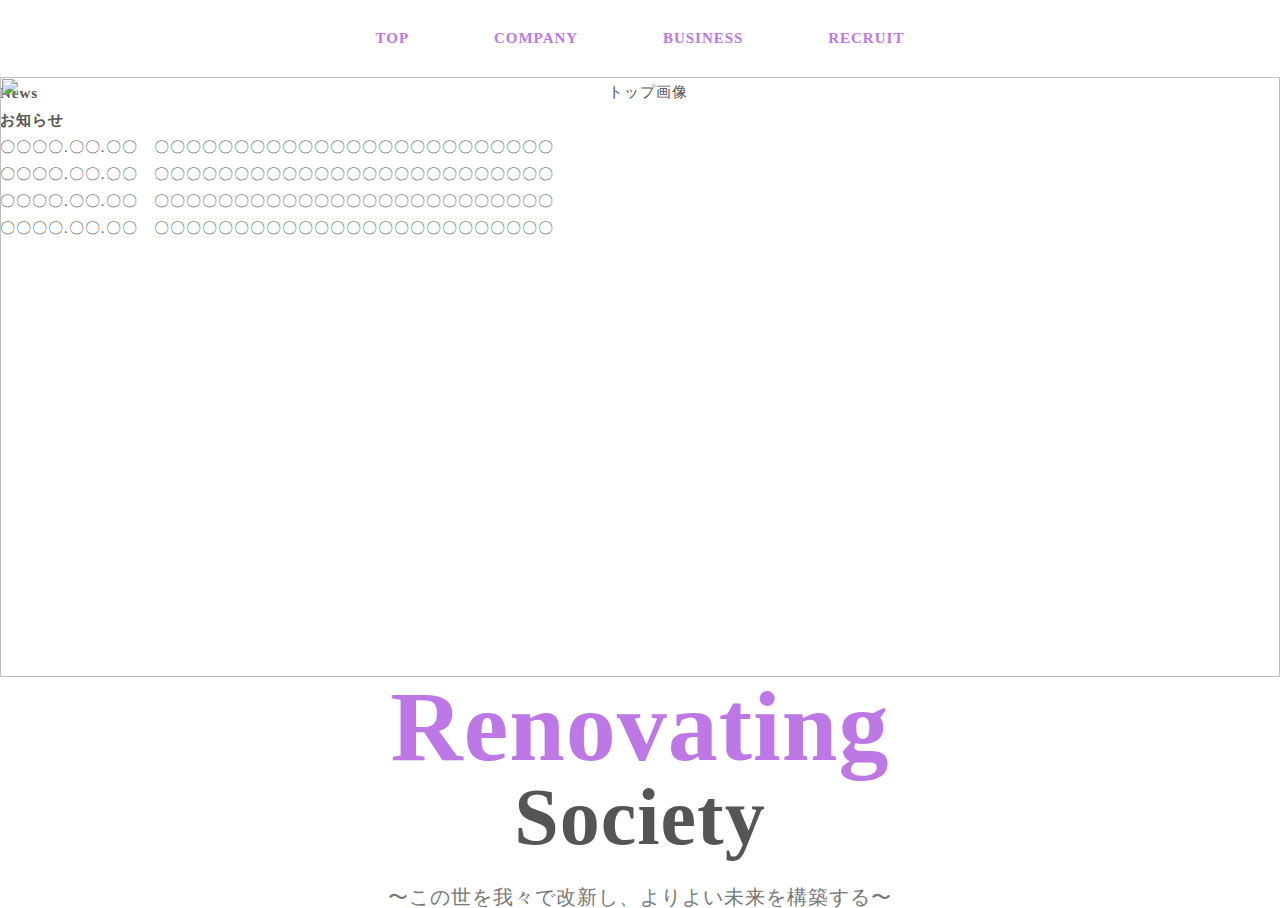
==== index.html @ d53bc456 "Initial commit" ====
<head>
  <meta charset="UTF-8" />
  <title>プログラミング教材「CODESTAR」</title>
  <meta name="description" content="HP1のページです。" />
  <meta name="keywords" content="IT,プログラミング,コミュニティ" />
  <meta name="viewport" content="width=device-width, initial-scale=1.0" />
  <meta property="og:title" content="プログラミング教材「CODESTAR」" />
  <meta property="og:type" content="article" />
  <meta property="og:image" content="img/logo.png" />
  <meta property="og:description" content="HP1のページです。" />
  <meta property="og:site_name" content="プログラミング教材" />
  <link rel="icon" href="#" />
  <link rel="apple-touch-icon" sizes="180×180" href="img/logo.png" />
  <link rel="stylesheet" type="text/css" href="css/reset.css" />
  <link rel="stylesheet" type="text/css" href="css/common1.css" />
  <link rel="stylesheet" type="text/css" href="css/index.css" />
</head>
<body>
  <header>
    <div class="header_all">
      <div class="header_inner">
        <nav>
          <ul class="header_list">
            <li><a href="index.html" class="color">TOP</a></li>
            <li><a href="html/company.html" class="color">COMPANY</a></li>
            <li><a href="html/business.html" class="color">BUSINESS</a></li>
            <li><a href="html/recruit.html" class="color">RECRUIT</a></li>
          </ul>
        </nav>
      </div>
      <div class="top_inner">
        <img src="img/top.ng" alt="トップ画像" />
        <div class="top_title">
          <h1>Renovating</h1>
          <h2>Society</h2>
          <p>〜この世を我々で改新し、よりよい未来を構築する〜</p>
        </div>
      </div>
    </div>
  </header>

  <main>
    <section class="news section">
      <h3>News<br /><small>お知らせ</small></h3>
      <ul class="news_list">
        <li>
          〇〇〇〇.〇〇.〇〇　〇〇〇〇〇〇〇〇〇〇〇〇〇〇〇〇〇〇〇〇〇〇〇〇〇
        </li>
        <li>
          〇〇〇〇.〇〇.〇〇　〇〇〇〇〇〇〇〇〇〇〇〇〇〇〇〇〇〇〇〇〇〇〇〇〇
        </li>
        <li>
          〇〇〇〇.〇〇.〇〇　〇〇〇〇〇〇〇〇〇〇〇〇〇〇〇〇〇〇〇〇〇〇〇〇〇
        </li>
        <li>
          〇〇〇〇.〇〇.〇〇　〇〇〇〇〇〇〇〇〇〇〇〇〇〇〇〇〇〇〇〇〇〇〇〇〇
        </li>
      </ul>
    </section>
  </main>
</body>
---- css/common1.css ----
@charset "utf-8";
body {
  font-size: 15px;
  line-height: 1.8;
  letter-spacing: 1px;
  word-break: break-all;
  color: #555;
}

a {
  text-decoration: none;
  color: #555;
}

li {
  list-style: none;
}

.header_all {
  width: 100%;
  position: relative;
  height: 80px;
}

.header_list {
  text-align: center;
}

.header_list li {
  display: inline-block;
  font-weight: bold;
  margin: 25px 40px;
}

.header_list li:hover {
  opacity: 0.5;
}

.color {
  color: rgb(189, 120, 230);
}

.top_inner {
  text-align: center;
}

.top_inner img {
  width: 100%;
  height: 600px;
}

.top_title {
  position: relative;
  line-height: 1;
}

.top_title  h1 {
  font-size: 100px;
  color: rgb(189, 120, 230);
}

.top_title  h2 {
  font-size: 80px;
}

.top_title p {
  font-size: 20px;
  color: #777;
  position: relative;
  top: 30px;
}
---- css/index.css ----
@charset "utf-8";
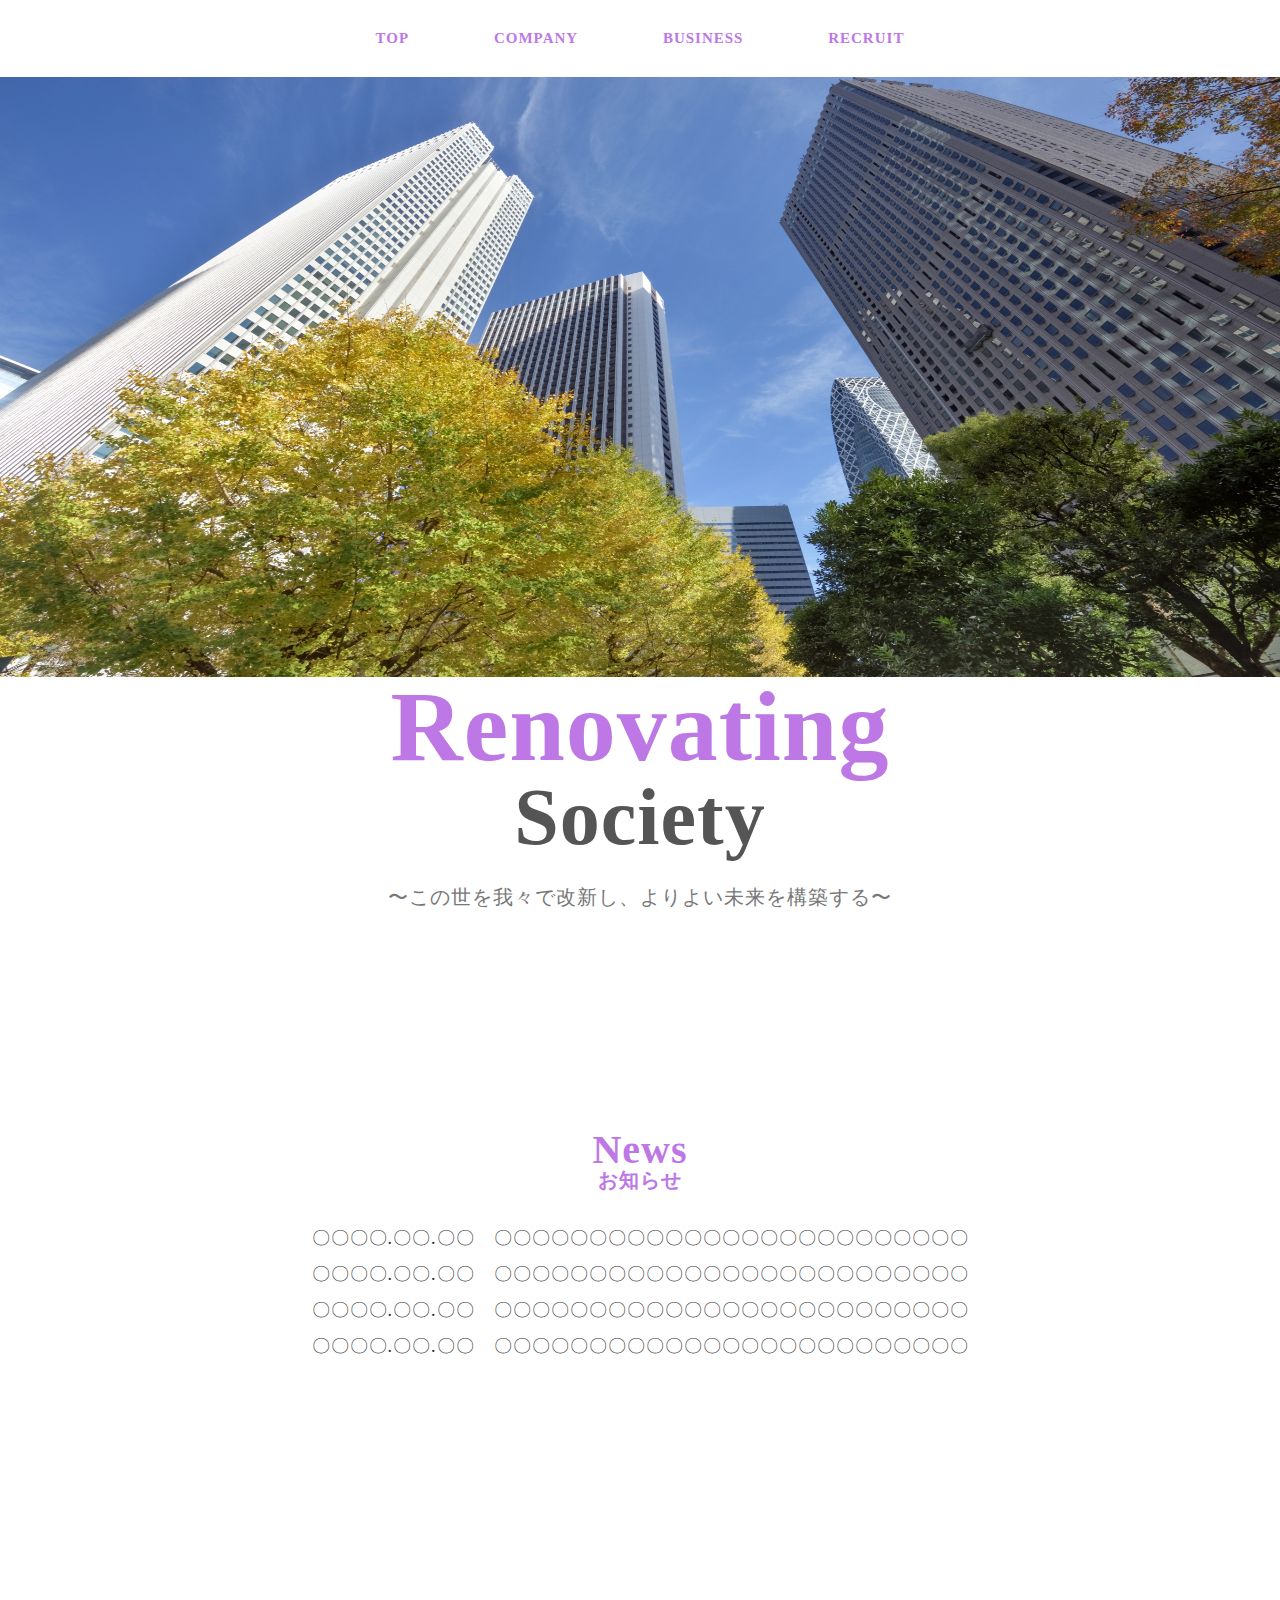
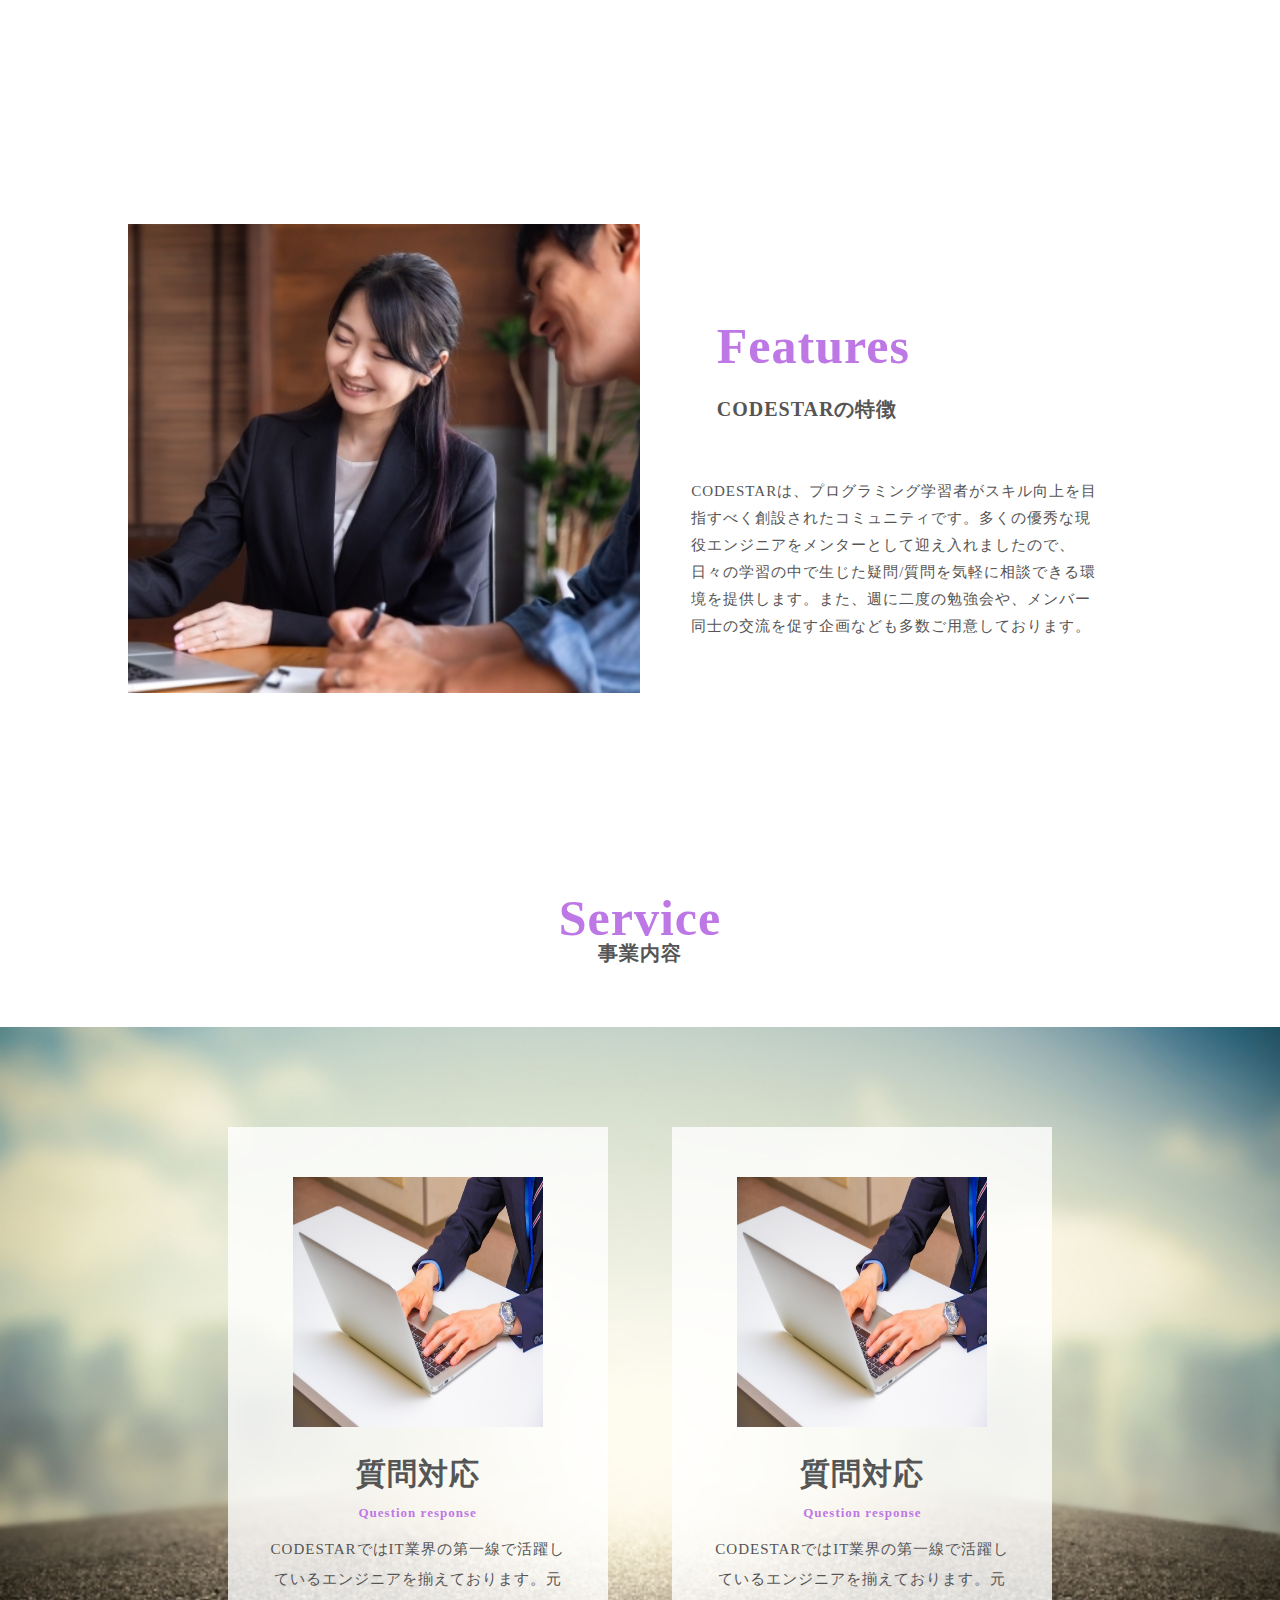
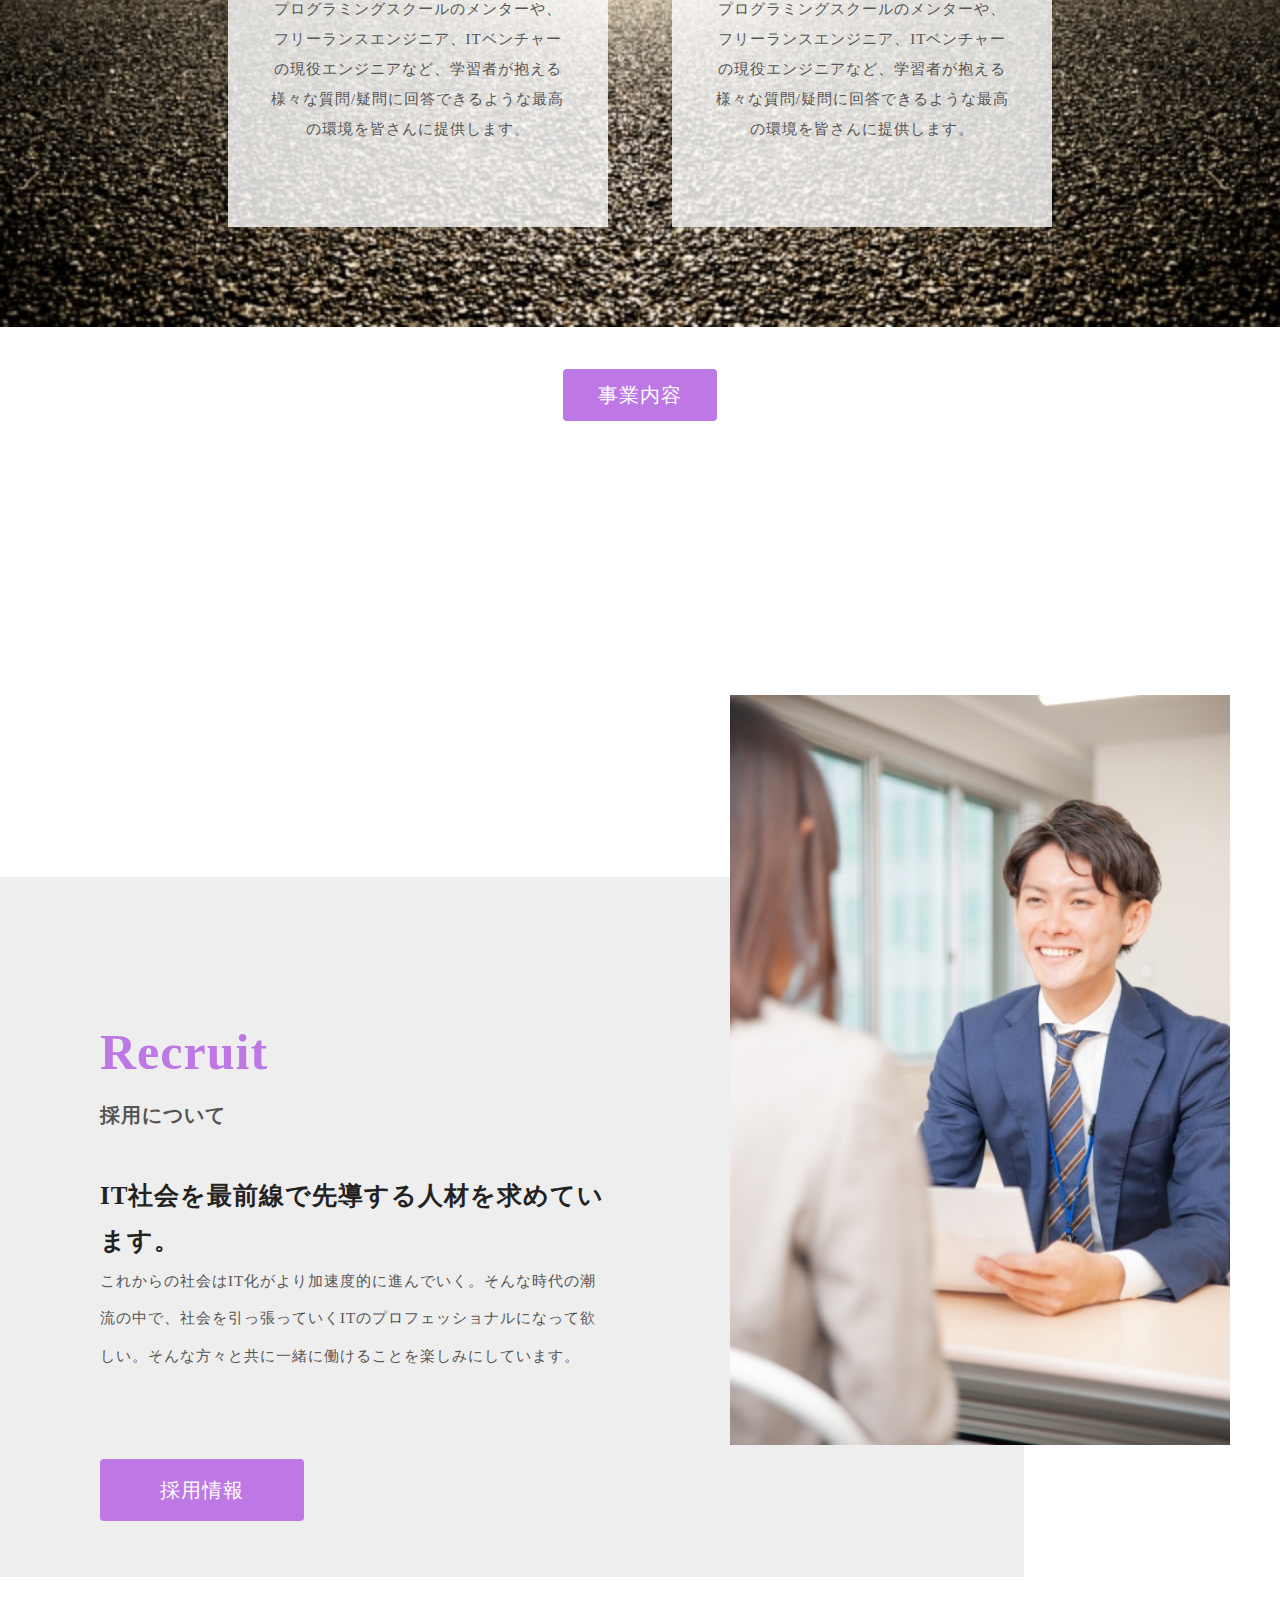
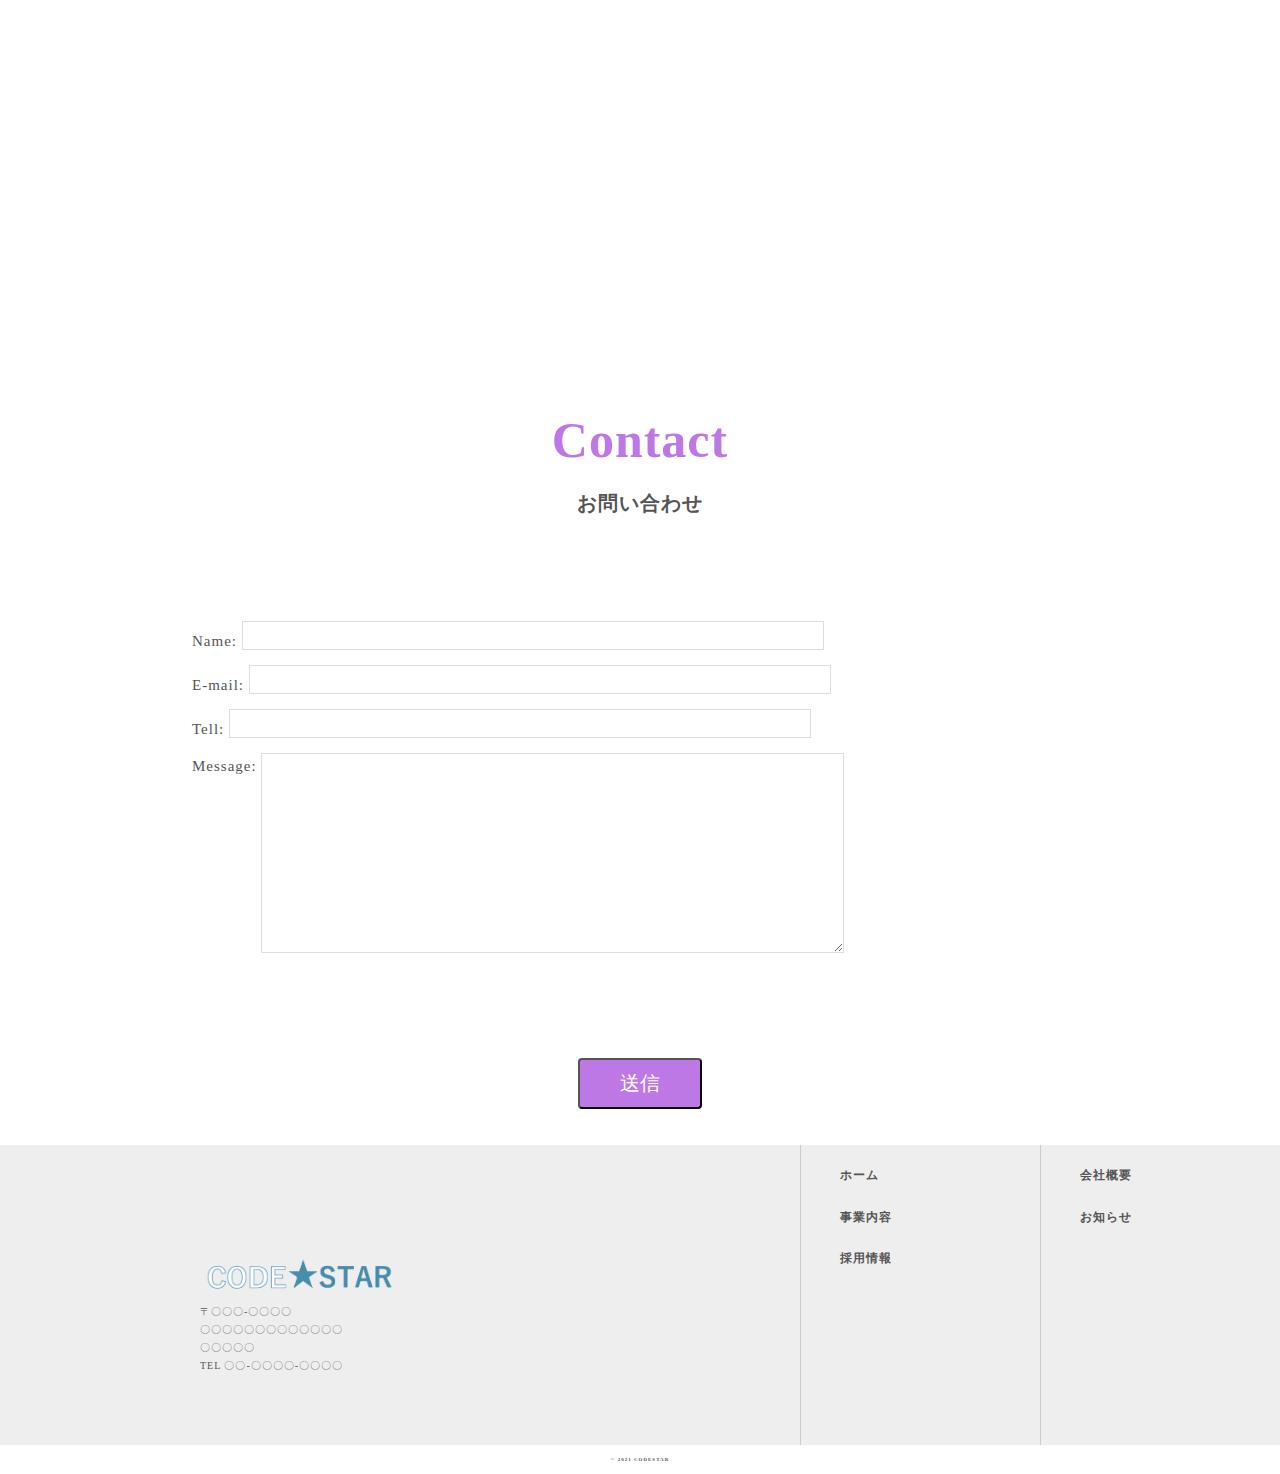
==== commit d9b6a147: "~business_bg ADD" ====
--- a/index.html
+++ b/index.html
@@ -29,7 +29,7 @@
         </nav>
       </div>
       <div class="top_inner">
-        <img src="img/top.ng" alt="トップ画像" />
+        <img src="img/top.png" alt="トップ画像" />
         <div class="top_title">
           <h1>Renovating</h1>
           <h2>Society</h2>
@@ -57,5 +57,106 @@
         </li>
       </ul>
     </section>
+
+    <section class="feature section">
+      <div class="feature_bg">
+        <img src="img/feature.png" alt="特徴の画像" />
+      </div>
+      <div class="feature_inner">
+        <h4>Features</h4>
+        <small>CODESTARの特徴</small>
+        <p>
+          CODESTARは、プログラミング学習者がスキル向上を目指すべく創設されたコミュニティです。多くの優秀な現役エンジニアをメンターとして迎え入れましたので、日々の学習の中で生じた疑問/質問を気軽に相談できる環境を提供します。また、週に二度の勉強会や、メンバー同士の交流を促す企画なども多数ご用意しております。
+        </p>
+      </div>
+    </section>
+
+    <section class="service section">
+      <h3>Service<br /><small>事業内容</small></h3>
+      <div class="service_bg">
+        <div class="service_item left">
+          <img src="img/service.png" alt="サービス画像" />
+          <h4>質問対応</h4>
+          <small>Question response</small>
+          <p>
+            CODESTARではIT業界の第一線で活躍しているエンジニアを揃えております。元プログラミングスクールのメンターや、フリーランスエンジニア、ITベンチャーの現役エンジニアなど、学習者が抱える様々な質問/疑問に回答できるような最高の環境を皆さんに提供します。
+          </p>
+        </div>
+        <div class="service_item right">
+          <img src="img/service.png" alt="サービス画像" />
+          <h4>質問対応</h4>
+          <small>Question response</small>
+          <p>
+            CODESTARではIT業界の第一線で活躍しているエンジニアを揃えております。元プログラミングスクールのメンターや、フリーランスエンジニア、ITベンチャーの現役エンジニアなど、学習者が抱える様々な質問/疑問に回答できるような最高の環境を皆さんに提供します。
+          </p>
+        </div>
+        <p class="btn"><a href="html/business.html">事業内容</a></p>
+      </div>
+    </section>
+
+    <section class="recruit section">
+      <div class="recruit_inner">
+        <h3>Recruit<br /><small>採用について</small></h3>
+        <h4>IT社会を最前線で先導する人材を求めています。</h4>
+        <p>
+          これからの社会はIT化がより加速度的に進んでいく。そんな時代の潮流の中で、社会を引っ張っていくITのプロフェッショナルになって欲しい。そんな方々と共に一緒に働けることを楽しみにしています。
+        </p>
+        <p class="btn"><a href="html/recruit.html">採用情報</a></p>
+      </div>
+      <img src="img/top_recruit.png" alt="リクルート画像" />
+      <div class="recruit_bg"></div>
+    </section>
+
+    <section class="contact">
+      <h3>Contact<br /><small>お問い合わせ</small></h3>
+      <form class="form" method="post">
+        <div>
+          <label for="name">Name:</label>
+          <input type="text" id="name" name="user_name" />
+        </div>
+        <div>
+          <label for="mail">E-mail:</label>
+          <input type="email" id="mail" name="user_mail" />
+        </div>
+        <div>
+          <label for="tel">Tell:</label>
+          <input type="tel" id="tel" name="user_tel" />
+        </div>
+        <div>
+          <label for="msg">Message:</label>
+          <textarea id="msg" name="user_message"></textarea>
+        </div>
+        <div class="button_submit">
+          <button class="btn" type="submit">送信</button>
+        </div>
+      </form>
+    </section>
+
+    <footer>
+      <div class="footer_inner">
+        <img src="img/logo.png" alt="ロゴ画像">
+        <p>
+          〒〇〇〇-〇〇〇〇<br>
+          〇〇〇〇〇〇〇〇〇〇〇〇〇〇〇〇〇〇<br>
+          TEL 〇〇-〇〇〇〇-〇〇〇〇
+        </p>
+      </div>
+    </div>
+    <div class="footer_bg">
+      <div class="footer_list">
+        <ul>
+          <li><a href="html/company.html">会社概要</a></li>
+          <li><a href="html/news.html">お知らせ</a></li>
+        </ul>
+        <ul>
+          <li><a href="index.html">ホーム</a></li>
+          <li><a href="html/business.html">事業内容</a></li>
+          <li><a href="html/recruit.html">採用情報</a></li>
+        </ul>
+      </div>
+    </div>
+    </footer>
+  </footer>
+  <p class="copyright">© 2021 CODESTAR</p>
   </main>
 </body>
--- a/css/common1.css
+++ b/css/common1.css
@@ -54,12 +54,12 @@
   line-height: 1;
 }
 
-.top_title  h1 {
+.top_title h1 {
   font-size: 100px;
   color: rgb(189, 120, 230);
 }
 
-.top_title  h2 {
+.top_title h2 {
   font-size: 80px;
 }
 
@@ -68,4 +68,115 @@
   color: #777;
   position: relative;
   top: 30px;
+}
+
+.contact h3 {
+  font-size: 50px;
+  color: rgb(189, 120, 230);
+  text-align: center;
+}
+
+.contact h3 small {
+  font-size: 20px;
+  color: #555;
+}
+
+.form {
+  width: 70%;
+  margin: 100px auto 0;
+}
+
+input,
+textarea {
+  box-sizing: border-box;
+  border: solid #ddd 1px;
+  width: 65%;
+  margin-bottom: 15px;
+}
+
+input {
+  padding: 6px;
+}
+
+textarea {
+  vertical-align: top;
+  height: 200px;
+}
+
+.button_submit {
+  text-align: center;
+}
+
+.button_submit .btn:hover {
+  opacity: 0.8;
+}
+
+.button_submit .btn {
+  background: rgb(189, 120, 230);
+  padding: 10px 40px;
+  position: relative;
+  top: 90px;
+  font-size: 20px;
+  color: #fff;
+  border-radius: 4px;
+}
+
+footer {
+  display: inline-block;
+  position: relative;
+  width: 100%;
+}
+
+.footer_inner {
+  display: inline-block;
+  position: relative;
+  margin-left: 200px;
+  z-index: 1;
+  top: 230px;
+}
+
+.footer_inner img {
+  width: 200px;
+}
+
+.footer_inner p {
+  width: 150px;
+  font-size: 10px;
+}
+
+.footer_bg {
+  width: 100%;
+  float: right;
+  height: 300px;
+  background-color: #eee;
+  position: relative;
+  z-index: 0;
+}
+
+.footer_list ul {
+  float: right;
+  z-index: 1;
+}
+
+.footer_list ul::after {
+  content: "";
+  position: absolute;
+  height: 300px;
+  border-left: 1px solid #ccc;
+  color: #555;
+  top:0;
+}
+
+.footer_list ul li {
+  width: 200px;
+  padding: 20px 0 0 40px;
+  font-weight: bold;
+  font-size: 12px;
+}
+
+.copyright {
+  text-align: center;
+  font-size: 5px;
+  font-weight: bold;
+  padding: 10px;
 }--- a/css/index.css
+++ b/css/index.css
@@ -1 +1,216 @@
 @charset "utf-8";
+.section {
+  margin-top: 200px;
+}
+
+.news {
+  display: grid;
+  position: relative;
+  width: 70%;
+  margin: 400px auto;
+  margin-top: 1000px;
+  padding: 50px 0 30px;
+}
+
+.news h3 {
+  text-align: center;
+  font-size: 40px;
+  color: rgb(189, 120, 230);
+  font-weight: bold;
+  line-height: 1;
+}
+
+.news h3 small {
+  font-size: 20px;
+}
+
+.news .news_list {
+  margin: 0 50px;
+  text-align: left;
+  padding: 30px;
+}
+
+.news .news_list li {
+  font-size: 18px;
+  line-height: 2;
+  color: #333;
+  text-align: center;
+}
+
+.feature {
+  width: 80%;
+  margin: 0px auto;
+}
+
+.feature_bg img {
+  width: 50%;
+  float: left;
+}
+
+.feature_inner {
+  display: inline-block;
+  width: 50%;
+}
+
+.feature_inner h4 {
+  padding: 15% 0 0 15%;
+  font-size: 50px;
+  color: rgb(189, 120, 230);
+}
+
+.feature_inner small {
+  padding-left: 15%;
+  font-size: 20px;
+  font-weight: bold;
+}
+
+.feature_inner p {
+  padding: 10%;
+}
+
+.service {
+  display: inline-block;
+  position: relative;
+  width: 100%;
+}
+
+.service h3 {
+  text-align: center;
+  font-size: 50px;
+  color: rgb(189, 120, 230);
+  line-height: 1;
+}
+
+.service small {
+  font-size: 20px;
+  color: #555;
+}
+
+.service_bg {
+  background-image: url("../img/service_bg.png");
+  background-size: cover;
+  height: 900px;
+  margin-top: 5%;
+  text-align: center;
+}
+
+.service_item {
+  width: 25%;
+  display: inline-block;
+  height: 600px;
+  margin-top: 100px;
+  background-color: rgba(255, 255, 255, 0.8);
+  padding: 50px 30px;
+}
+
+.service_item img {
+  width: 250px;
+  height: 250px;
+  margin: 0 auto;
+}
+
+.service_item h4 {
+  font-size: 30px;
+  padding-top: 20px;
+}
+
+.service_item small {
+  font-size: 13px;
+  color: rgb(189, 120, 230);
+  font-weight: bold;
+}
+
+.service_item p {
+  padding: 10px;
+  line-height: 2;
+}
+
+.left {
+  margin-right: 30px;
+}
+
+.right {
+  margin-left: 30px;
+}
+
+.service .btn a {
+  background: rgb(189, 120, 230);
+  padding: 15px 35px;
+  position: relative;
+  top: 150px;
+  color: #fff;
+  font-size: 20px;
+  border-radius: 4px;
+}
+
+.service .btn:hover {
+  opacity: 0.8;
+}
+
+.recruit {
+  display: inline-block;
+  position: relative;
+  width: 100%;
+  margin-top: 400px;
+}
+
+.recruit_inner {
+  width: 40%;
+  position: relative;
+  left: 100px;
+  top: 280px;
+  z-index: 1;
+}
+
+.recruit h3 {
+  font-size: 50px;
+  color: rgb(189, 120, 230);
+}
+
+.recruit h3 small {
+  font-size: 20px;
+  color: #555;
+  font-weight: bold;
+}
+
+.recruit h4 {
+  font-size: 25px;
+  padding-top: 40px;
+  color: #222;
+}
+
+.recruit p {
+  line-height: 2.5;
+}
+
+.recruit .btn a {
+  text-align: center;
+  background: rgb(189, 120, 230);
+  padding: 20px 60px;
+  position: relative;
+  top: 90px;
+  color: #fff;
+  font-size: 20px;
+  border-radius: 4px;
+}
+
+.recruit img {
+  position: relative;
+  float: right;
+  width: 50%;
+  height: auto;
+  z-index: 1;
+  bottom: 500px;
+  max-width: 500px;
+  max-height: auto;
+  padding: 50px;
+}
+
+.recruit_bg {
+  width: 80%;
+  height: 700px;
+  background-color: #eee;
+  position: absolute;
+  top: 150px;
+  z-index: 0;
+}
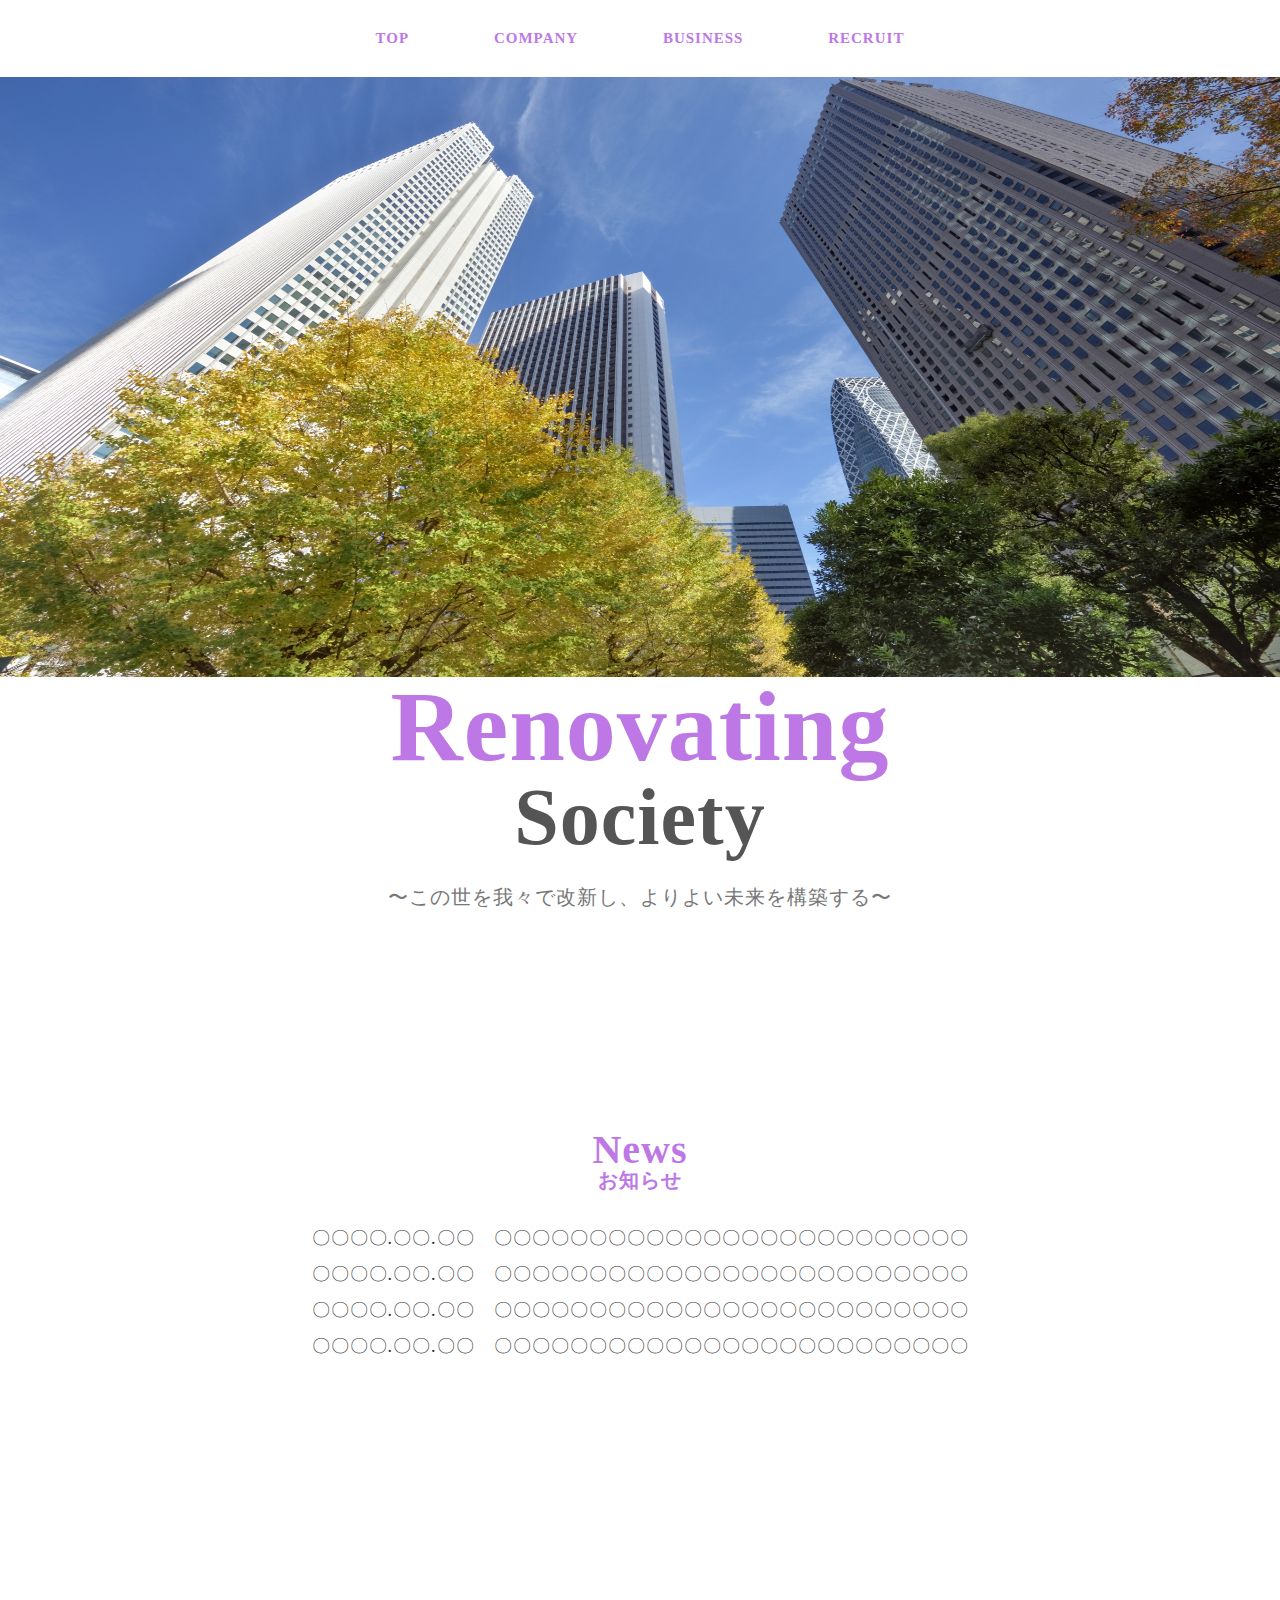
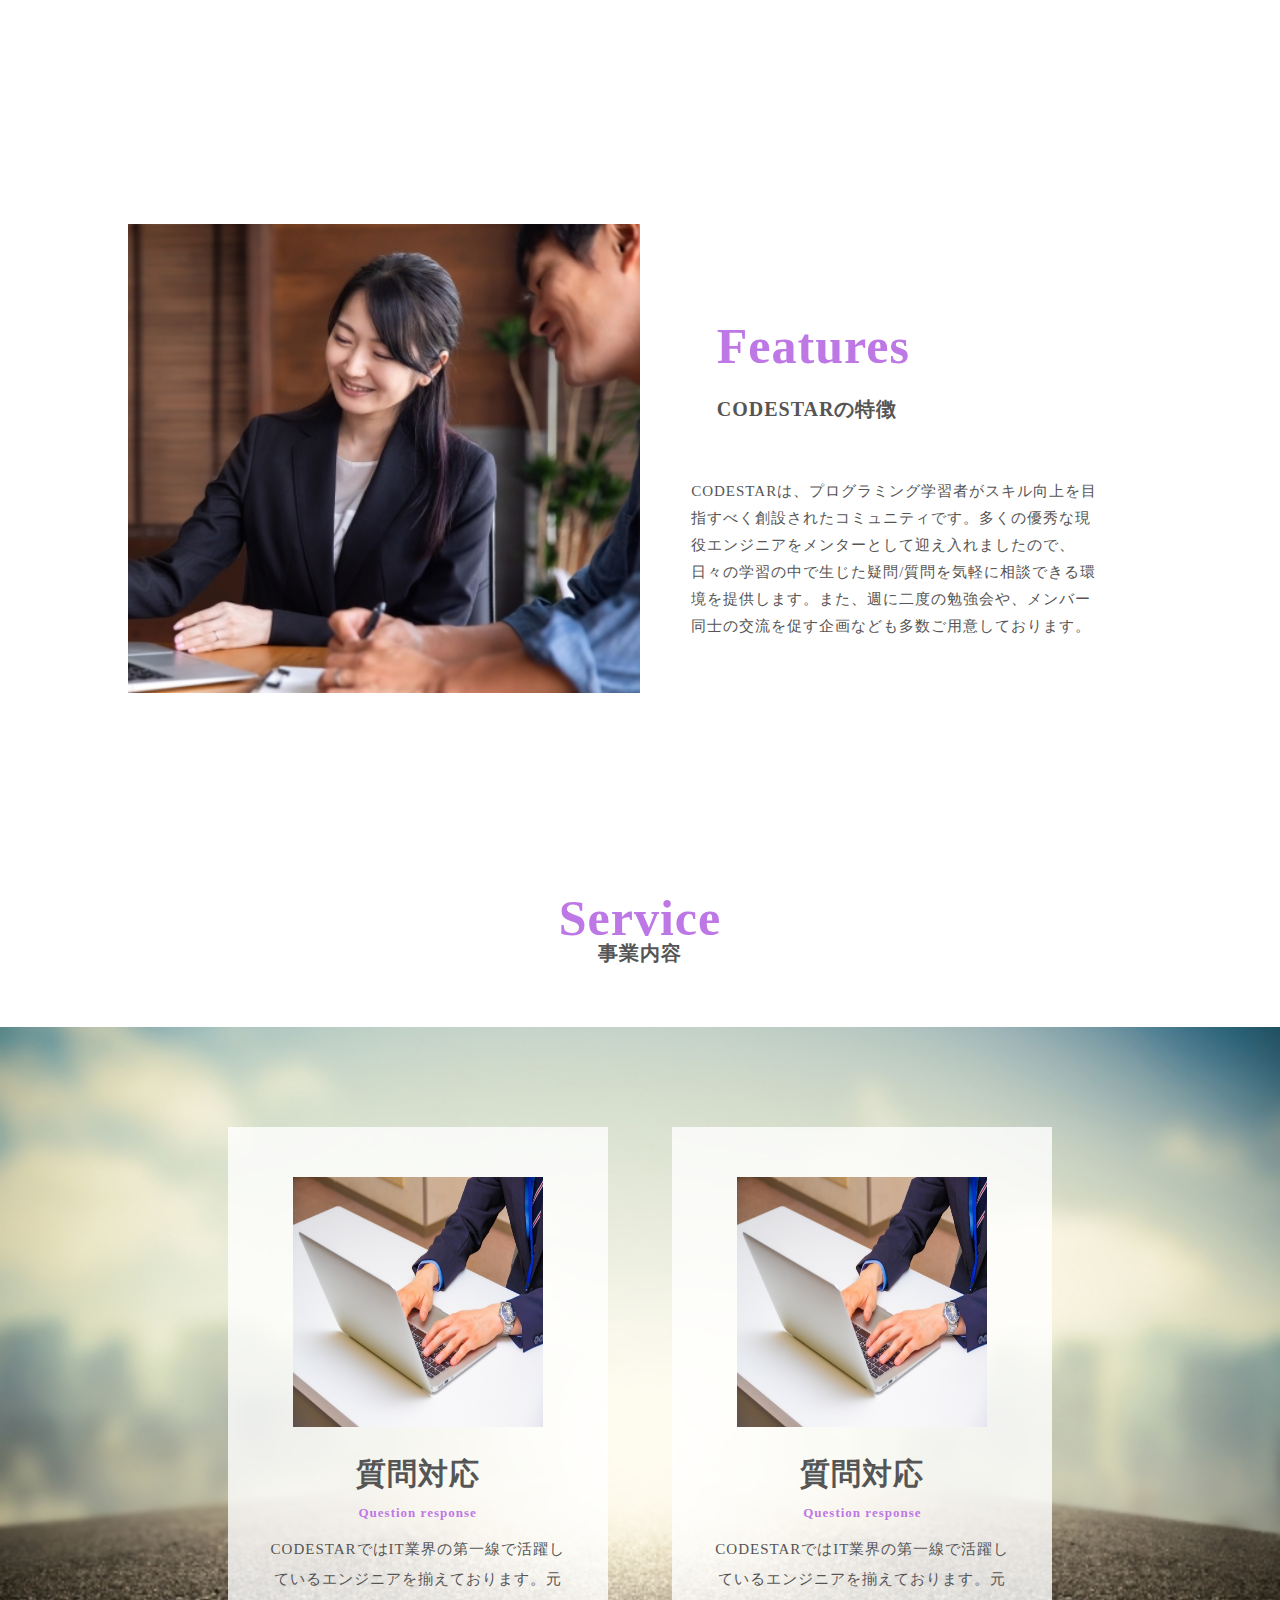
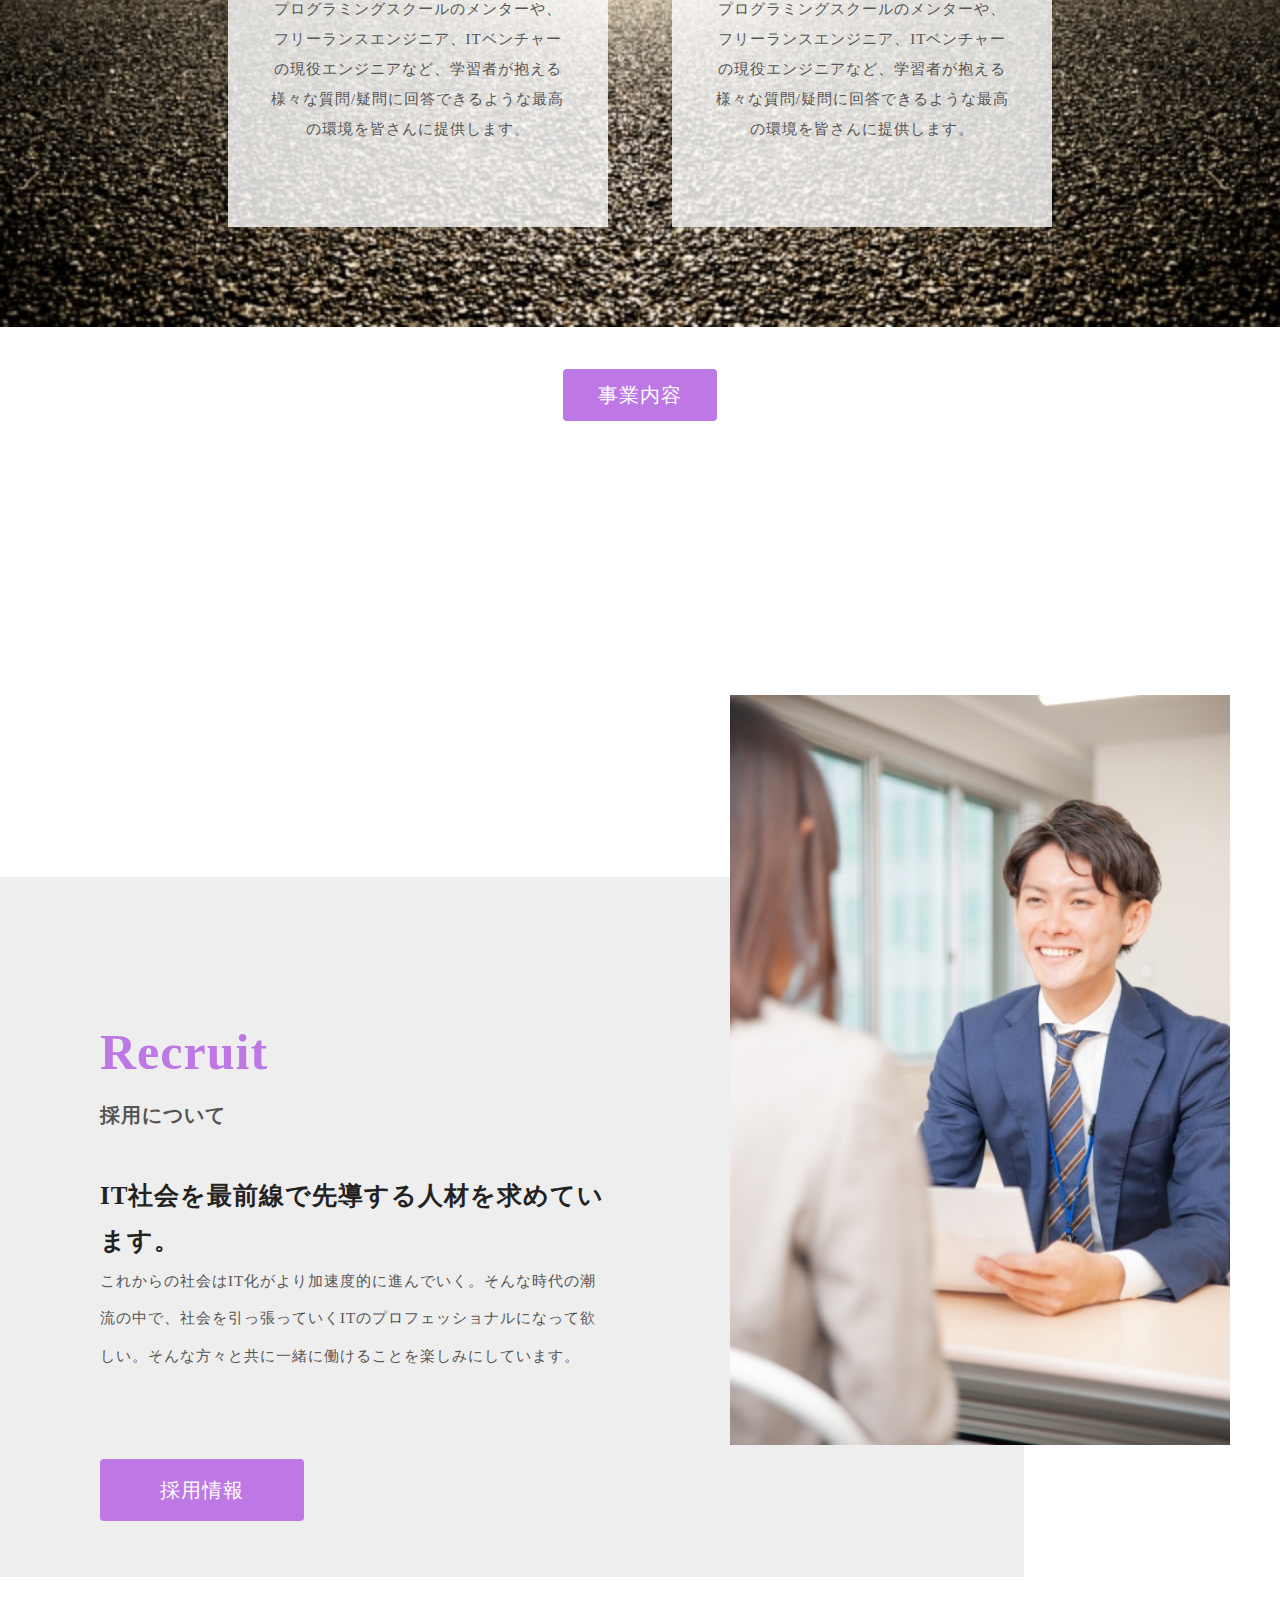
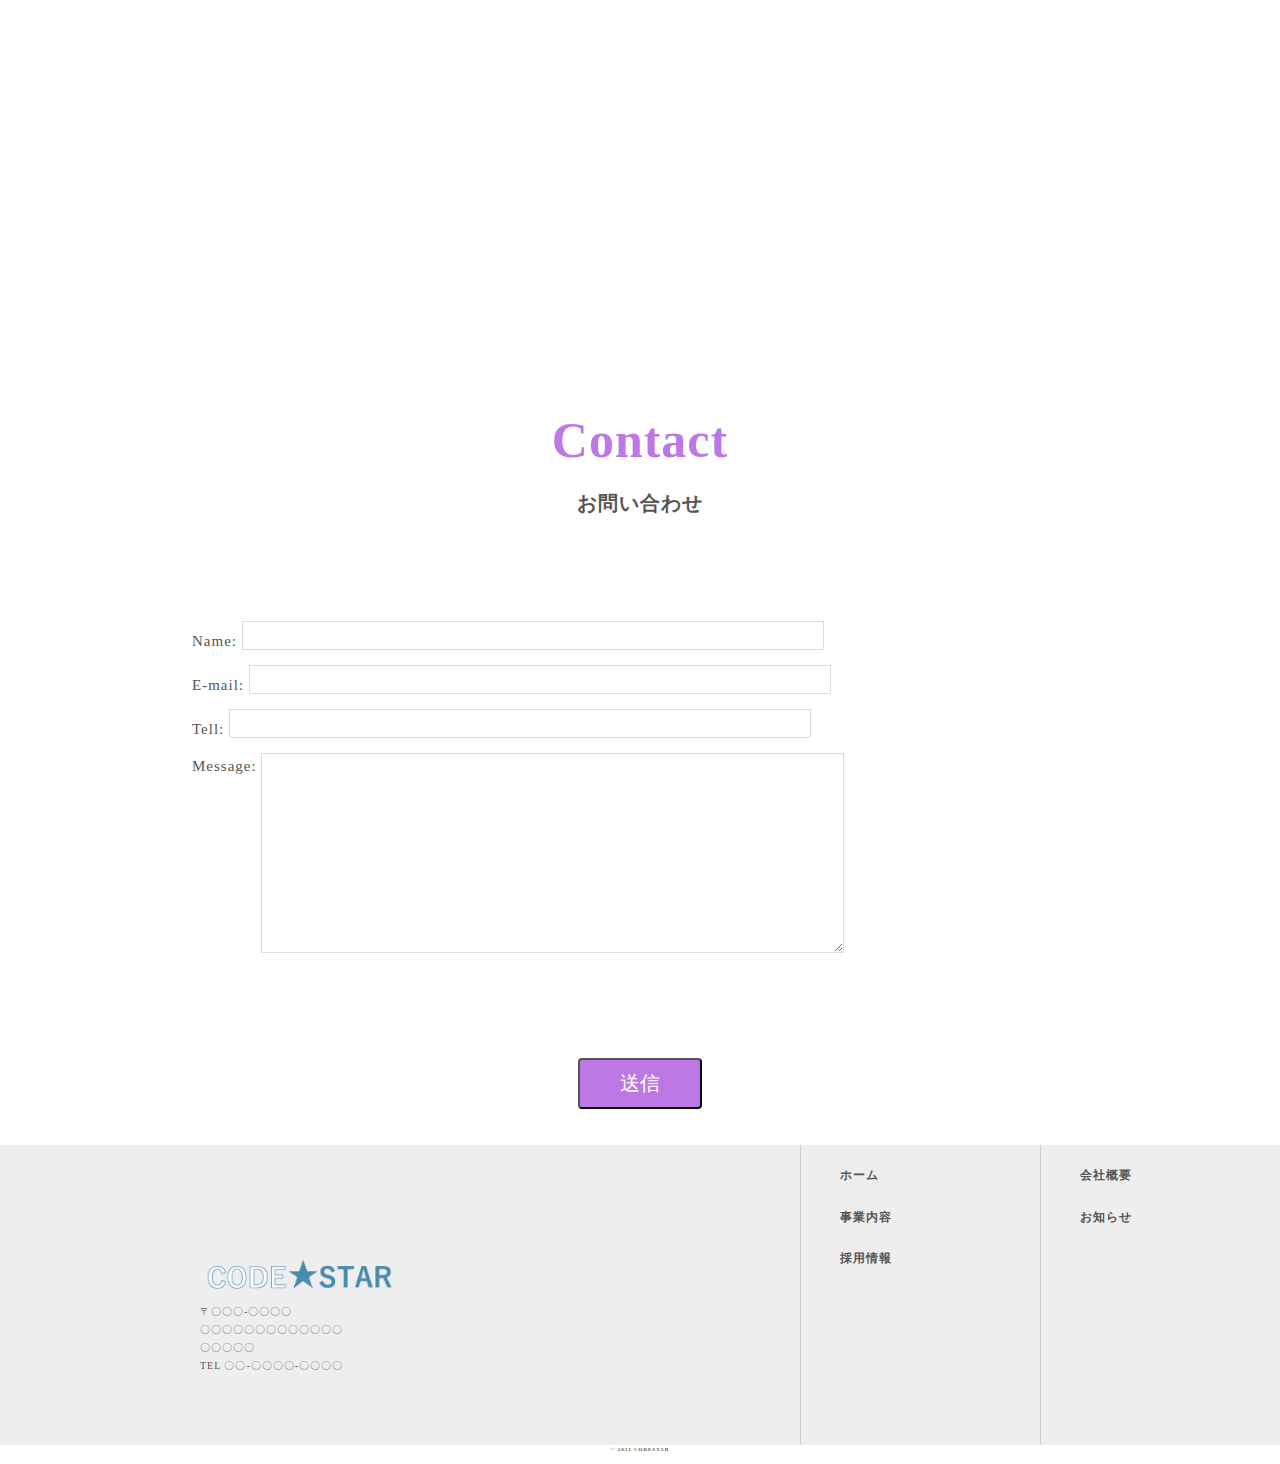
==== commit 2e083dbe: "HP1-complete ADD" ====
--- a/index.html
+++ b/index.html
@@ -131,32 +131,32 @@
         </div>
       </form>
     </section>
+  </main>
 
-    <footer>
-      <div class="footer_inner">
-        <img src="img/logo.png" alt="ロゴ画像">
-        <p>
-          〒〇〇〇-〇〇〇〇<br>
-          〇〇〇〇〇〇〇〇〇〇〇〇〇〇〇〇〇〇<br>
-          TEL 〇〇-〇〇〇〇-〇〇〇〇
-        </p>
-      </div>
-    </div>
-    <div class="footer_bg">
-      <div class="footer_list">
-        <ul>
-          <li><a href="html/company.html">会社概要</a></li>
-          <li><a href="html/news.html">お知らせ</a></li>
-        </ul>
-        <ul>
-          <li><a href="index.html">ホーム</a></li>
-          <li><a href="html/business.html">事業内容</a></li>
-          <li><a href="html/recruit.html">採用情報</a></li>
-        </ul>
-      </div>
-    </div>
-    </footer>
+  <footer>
+  <div class="footer_inner">
+    <img src="img/logo.png" alt="ロゴ画像">
+    <p>
+      〒〇〇〇-〇〇〇〇<br>
+      〇〇〇〇〇〇〇〇〇〇〇〇〇〇〇〇〇〇<br>
+      TEL 〇〇-〇〇〇〇-〇〇〇〇
+    </p>
+  </div>
+  </div>
+  <div class="footer_bg">
+  <div class="footer_list">
+    <ul>
+      <li><a href="html/company.html">会社概要</a></li>
+      <li><a href="html/news.html">お知らせ</a></li>
+    </ul>
+    <ul>
+      <li><a href="index.html">ホーム</a></li>
+      <li><a href="html/business.html">事業内容</a></li>
+      <li><a href="html/recruit.html">採用情報</a></li>
+    </ul>
+  </div>
+  </div>
   </footer>
-  <p class="copyright">© 2021 CODESTAR</p>
-  </main>
+<p class="copyright">© 2021 CODESTAR</p>
+
 </body>
--- a/css/common1.css
+++ b/css/common1.css
@@ -107,9 +107,7 @@
   text-align: center;
 }
 
-.button_submit .btn:hover {
-  opacity: 0.8;
-}
+
 
 .button_submit .btn {
   background: rgb(189, 120, 230);
@@ -120,8 +118,11 @@
   color: #fff;
   border-radius: 4px;
 }
+.button_submit .btn:hover {
+  opacity: 0.8;
+}
 
-footer {
+.footer {
   display: inline-block;
   position: relative;
   width: 100%;
